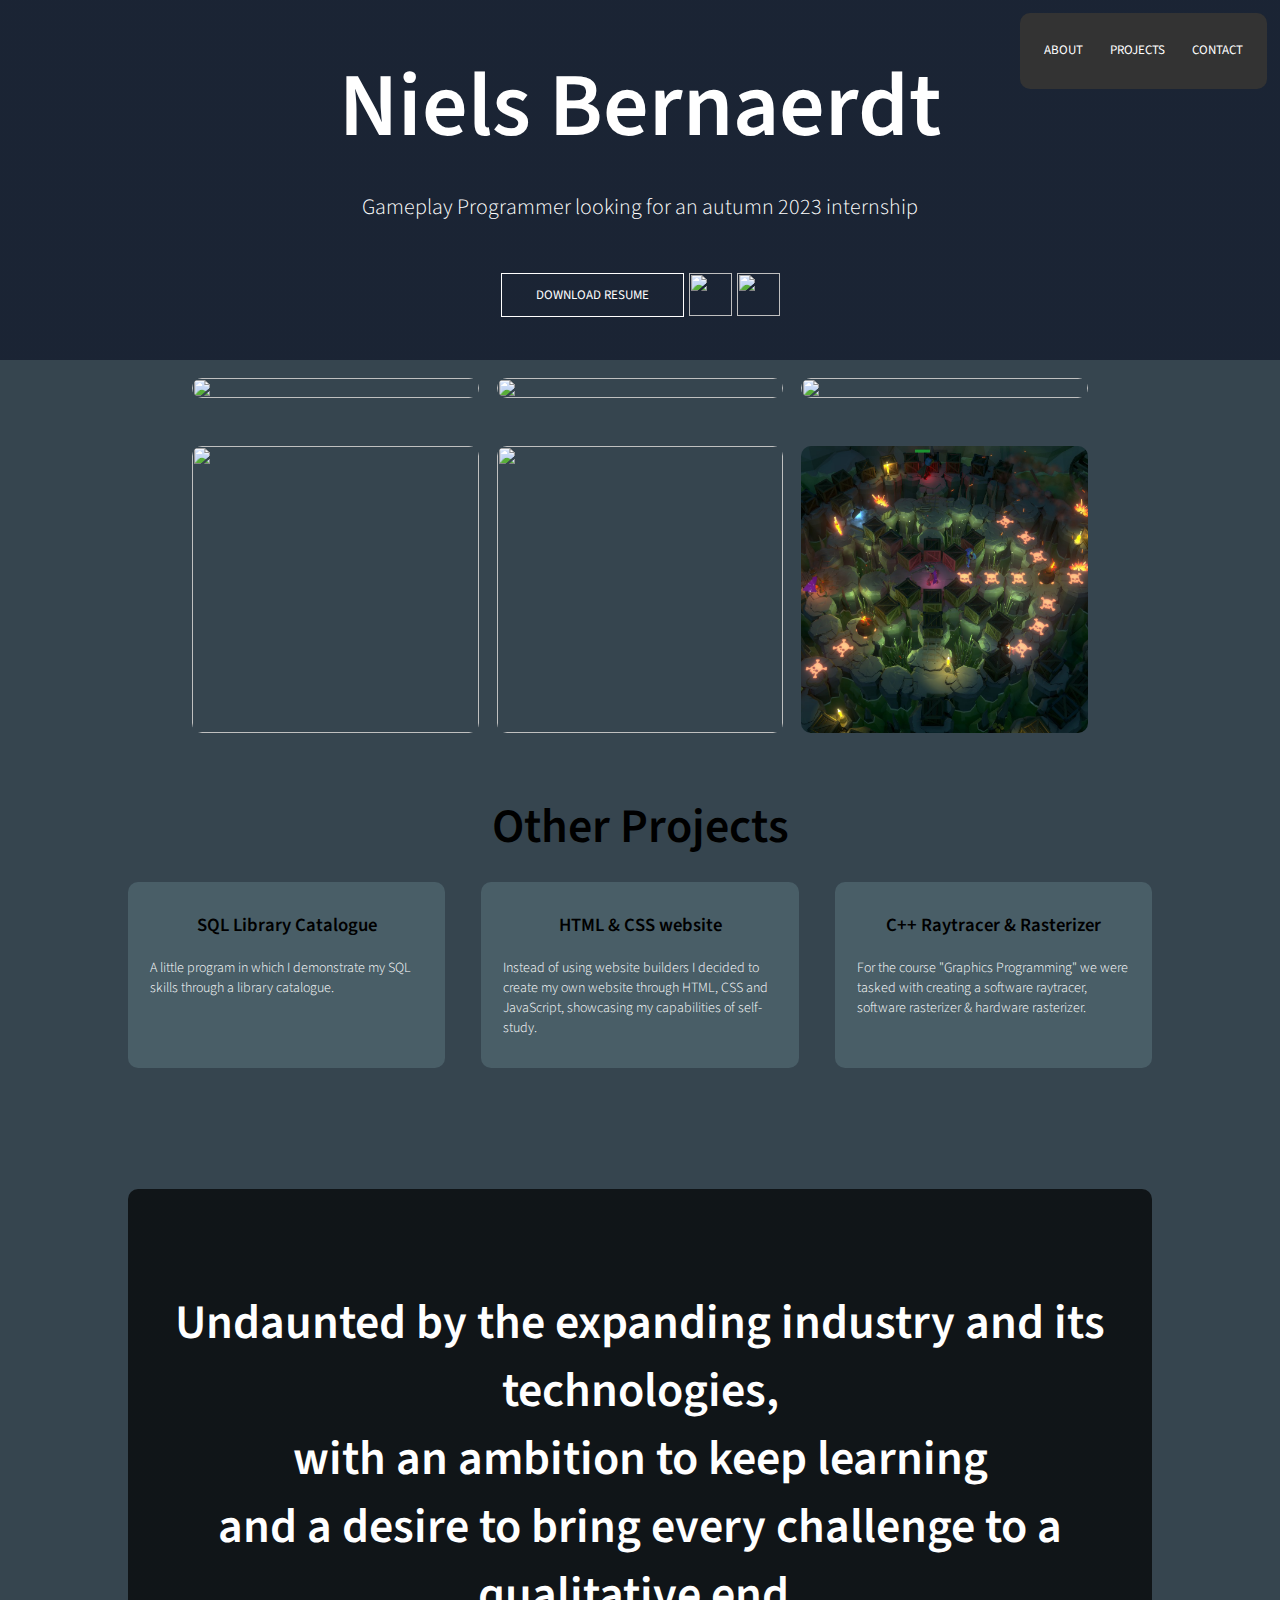
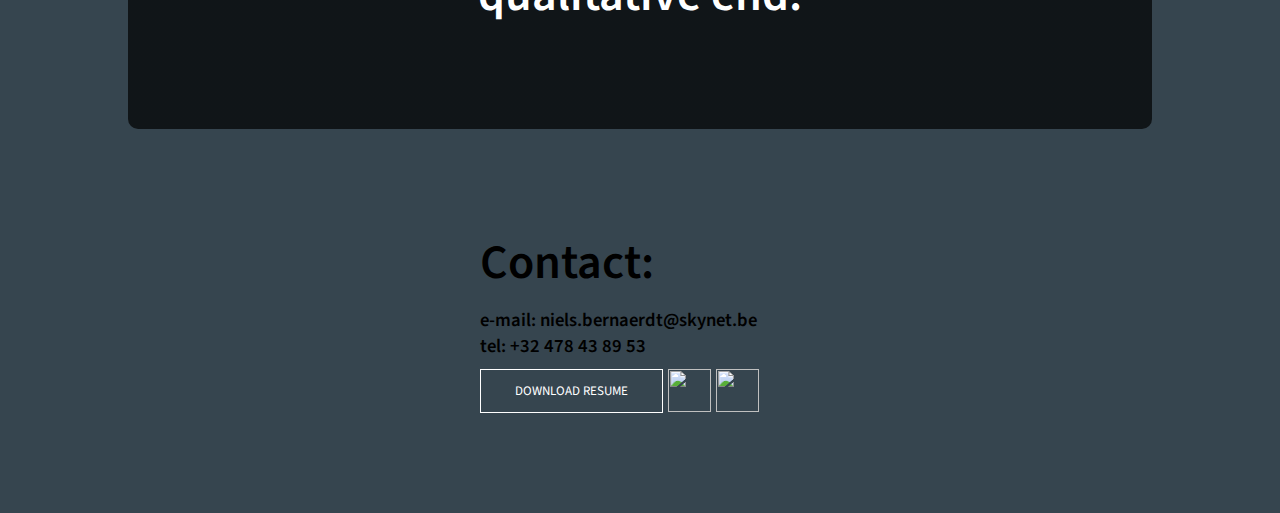
==== Index.html @ 12a6bb4c "MOD: Project Pages rewritten" ====
<html style="--banner: url(Resources/banner.png);
            --bannerHeight: 40vh">
            <!----bannerHeight: 100vh">-->
<head>
    <meta name="viewport" content="width=device-width, initial-scale=1.0">
    <title> Niels Bernaerdt</title>
    <link rel="stylesheet" href="style.css">
    <link rel="preconnect" href="https://fonts.googleapis.com">
    <link rel="preconnect" href="https://fonts.gstatic.com" crossorigin>
    <link href="https://fonts.googleapis.com/css2?family=Source+Sans+Pro&display=swap" rel="stylesheet">
</head>
<body>
    <!------ Header ------>
    <section class="header" id="AboutID">
        <nav id="nav-wrapper">
            <div class="nav-links" id="navLinks">
                <i class="fa fa-times" onclick="HideMenu()"></i>
                <ul class="menuitem">
                    <li><a href="#AboutID">ABOUT</a></li>
                    <li><a href="#ProjectsID">PROJECTS</a></li>
                    <li><a href="#ContactID">CONTACT</a></li>
                </ul>
            </div>
            <i class="fa fa-bars" onclick="ShowMenu()"></i>
        </nav>

        <div class="text-box">
            <h1>Niels Bernaerdt</h1>
            <p>
                Gameplay Programmer looking for an autumn 2023 internship
            </p>
            <div style="display: flex; justify-content: center; gap: 5px;">
                <a href="https://drive.google.com/file/d/1lWMY_FMNLQYvfuoHR9jH7aXTfUZgRpDP/view?usp=sharing" target="_blank" class="btn">DOWNLOAD RESUME</a>
                <a href="https://www.linkedin.com/in/niels-bernaerdt-561952152/" target="_blank"><img src="Resources/IconLinkedIn.png" style="height: 43px; width:auto"></a>
                <a href="https://github.com/NielsBernaerdt" target="_blank"><img src="Resources/IconGithub.png" style="height: 43px; width: auto"></a>
            </div>
        </div>

    </section>

    <!------ Projects ------>
    <section class="Highlights" id="ProjectsID">
        <!--<h1>Highlights</h1>-->

        <div class="row">
            <a class="highlights-col" href="Chronos.html">
                <img src="Resources/Resources_Chronos_0.png">
                <div class="layer">
                    <h3>2D Engine: Tron</h3>
                    <div class="icons">
                        <img class="icon" src="Resources/IconCpp.png">
                    </div>
                </div>
            </a>

            <a class="highlights-col" href="FloraDomina.html">
                <img src="Resources/Resources_FloraDomina_0.png">
                <div class="layer">
                    <h3>Flora Domina</h3>
                    <div class="icons">
                        <img class="icon" src="Resources/IconUnity.png">
                        <img class="icon" src="Resources/IconGroup.png">
                    </div>
                </div>
            </a>

            <a class="highlights-col" href="SquirrelMania.html">
                <img src="Resources/Resources_SquirrelMania_0.png">
                <div class="layer">
                    <h3>SquirrelMania!</h3>
                    <div class="icons">
                        <img class="icon" src="Resources/IconUE.png">
                        <img class="icon" src="Resources/IconGroup.png">
                    </div>
                </div>
            </a>
        </div>

        <div class="row">
            <a class="highlights-col" href="UnrealFormations.html">
                <img src="Resources/Resources_UnrealFormations_0.gif">
                <div class="layer">
                    <h3>UnrealFormations</h3>
                    <div class="icons">
                        <img class="icon" src="Resources/IconUE.png">
                        <img class="icon" src="Resources/IconResearch.png">
                    </div>
                </div>
            </a>

            <a class="highlights-col" href="WitchCraft.html">
                <img src="Resources/Resources_WitchCraft_0.png">
                <div class="layer">
                    <h3>WitchCraft</h3>
                    <div class="icons">
                        <img class="icon" src="Resources/IconUnity.png">
                        <img class="icon" src="Resources/IconResearch.png">
                    </div>
                </div>
            </a>

            <a class="highlights-col" href="HexBomberman.html">
                <img src="Resources/Resources_HexBomberman_0.png" height="100%">
                <div class="layer">
                    <h3>HexBomberman <br />(C++ Graphics Engine <br />In Progress)</h3>
                    <div class="icons">
                        <img class="icon" src="Resources/IconCpp.png">
                    </div>                               
                </div>
            </a>
        </div>
    </section>

    <section class="Other">
        <h1>Other Projects</h1>

        <div class="row">
            <a class="other-col" href="SQLLibraryCatalogue.html">
                <h3>SQL Library Catalogue</h3>
                <p>
                    A little program in which I demonstrate my SQL skills through a library catalogue.
                </p>
            </a>
            <a class="other-col" href="Website.html">
                <h3>HTML & CSS website</h3>
                <p>
                    Instead of using website builders I decided to create my own website through HTML, CSS and JavaScript, showcasing my capabilities of self-study.
                </p>
            </a>
            <a class="other-col" href="Raytracer.html">
                <h3>C++ Raytracer & Rasterizer</h3>
                <p>
                    For the course "Graphics Programming" we were tasked with creating a software raytracer, software rasterizer & hardware rasterizer.
                </p>
            </a>
        </div>
    </section>

    <!------ Contact ------>
    <a href="UnrealFormations.html" style="color: white; text-decoration:none;">
        <section class="cta" id="ContactID">
            <h1>Undaunted by the expanding industry and its technologies, <br /> with an ambition to keep learning <br /> and a desire to bring every challenge to a qualitative end.</h1>
        </section>
    </a>
    <!------ Footer ------>
    <section class="footer">
        <div class="contact">
            <h1>Contact:</h1>
            <h3>
                e-mail: niels.bernaerdt@skynet.be
                <br />tel: +32 478 43 89 53
            </h3>
            <div style="display: flex; gap: 5px;">
                <a href="https://drive.google.com/file/d/1lWMY_FMNLQYvfuoHR9jH7aXTfUZgRpDP/view?usp=sharing" target="_blank" class="btn">DOWNLOAD RESUME</a>
                <a href="https://www.linkedin.com/in/niels-bernaerdt-561952152/" target="_blank"><img src="Resources/IconLinkedIn.png" style="height: 43px; width:auto"></a>
                <a href="https://github.com/NielsBernaerdt" target="_blank"><img src="Resources/IconGithub.png" style="height: 43px; width: auto"></a>
            </div>
        </div>
    </section>

    <!------ JavaScript for Toggle Menu ------>
    <script>
        var navLinks = document.getElementById("navLinks");
        function ShowMenu() {
            navLinks.style.right = "0";
        }
        function HideMenu() {
            navLinks.style.right = "-200px";
        }
    </script>

    <!------ JavaScript for Highlighting Current Section ------>

    <script src="https://ajax.googleapis.com/ajax/libs/jquery/3.5.1/jquery.min.js"></script>
    <script>
        $(window).on("scroll", function () {
            var currentPos = $(window).scrollTop();

            $('.nav-links ul li a').each(function () {
                var sectionLink = $(this);
                var section = $(sectionLink.attr('href'));
                // capture the height of the navbar
                var navHeight = $('#nav-wrapper').outerHeight() + 1;
                // subtract the navbar height from the top of the section
                if (section.position().top - navHeight <= currentPos && sectionLink.offset().top + section.height() > currentPos) {
                    $('.nav-links ul li').removeClass('active');
                    sectionLink.parent().addClass('active');
                }
                else {
                    sectionLink.parent().removeClass('active');
                }
            });
        });
    </script>
</body>
</html>
---- style.css ----
* {
    margin: 0;
    padding: 0;
    scroll-behavior: smooth;
    font-family: 'Source Sans Pro', sans-serif;
}
:root {
    --banner: url(Resources/banner.png);
    --bannerHeight:  100vh;
}
html {
    /*background-color: #536878;*/
    /*background-color: #536872;*/
    background-color: #36454f;
}
.header {
    min-height: var(--bannerHeight);
    width: 100%;
    background-image: linear-gradient(rgba(4,9,30,0.55), rgba(4,9,30,0.55)), var(--banner);
    background-position: center;
    background-size: cover;
    position: relative;
}
nav {
    position: fixed;
    top: 0;
    right: 0;
    z-index: 2;
    display: flex;
    padding: 1% 1%;
    justify-content: space-between;
    align-items: center;
}
nav img{
    width: 150px;
}
.nav-links {
    flex: 1;
    text-align: right;
    flex-basis: 31%;
    background: #333333;
    border-radius: 10px;
    margin-bottom: 5%;
    padding: 20px 12px;
    box-sizing: border-box;
    transition: 0.5s;
}
    .nav-links ul li {
        list-style: none;
        display: inline-block;
        padding: 8px 12px;
        position: relative;
        vertical-align: middle;
    }
.nav-links ul li a{
    color: #fff;
    text-decoration: none;
    font-size: 13px;
}
    .nav-links ul li a img {
        width: 28px;
        height: 28px;
    }

.active{
    background-color: #666;
    color: white;
}
.nav-links ul li a::after {
    content: '';
    width: 0%;
    height: 2px;
    background: #495e67;
    display: block;
    margin: auto;
    transition: 0.5s;
}
.nav-links ul li a:hover::after{
    width: 100%;
}
.text-box{
    width: auto;
    color: #fff;
    position: absolute;
    top: 50%;
    left: 50%;
    transform: translate(-50%, -50%);
    text-align: center;
}

.text-box h1 {
    font-size: 90px;
}
.text-box p{
    margin: 10px 0 40px;
    font-size: 22px;
    color: #fff;
}
.btn{
    display: inline-block;
    text-decoration: none;
    color: #fff;
    border: 1px solid #fff;
    padding: 12px 34px;
    font-size: 13px;
    background: transparent;
    position: relative;
    cursor: pointer;
}
    .btn:hover {
        border: 1px solid #495e67;
        background: #495e67;
        transition: 1s;
    }

nav .fa{
    display: none;
}

@media(max-width: 700px){
    .text-box h1{
        font-size: 20px;
    }
    .nav-links ul li {
        display: block;
    }
    .nav-links {
        position: absolute;
        background: #f44336;
        height: 100vh;
        width: 200px;
        top: 0;
        right: -200px;
        text-align: left;
        z-index: 2;
        transition: 1s;
    }

    nav .fa{
        display: block;
        color: #fff;
        margin: 10px;
        font-size: 22px;
        cursor: pointer;
    }

    .nav-links ul{
        padding: 30px;
    }
}

/*----- Hightlighted Projects -----*/
.Highlights {
    width: 70%;
    margin: auto;
    text-align: center;
    /*padding-top: 50px;*/
}

.highlights-col {
    flex-basis: 32%;
    border-radius: 10px;
    margin-bottom: 30px;
    position: relative;
    overflow: hidden;
    /*chatgpt*/
    display: inline-block;
}

.highlights-col img {
    width: 100%;
    display: block;
}

.layer {
    /*    background: transparent;
    height: 100%;
    width: 100%;
    position: absolute;
    top: 0;
    left: 0;
    transition: 0.5s;*/
    position: absolute;
    top: 0;
    left: 0;
    bottom: 0;
    right: 0;
    background-color: rgba(0, 0, 0, 0.5);
    color: #fff;
    opacity: 0;
    transition: opacity 0.3s ease-in-out;
    display: flex;
    flex-direction: column;
    justify-content: start;
    align-items: end;
    /* padding: 0; */
}

.highlights-col:hover .layer {
    opacity: 1;
}

.icons {
    display: flex;
    gap: 5px;
    /* margin-top: 10px; */
    margin-right: 10px;
}

    .icon {
        width: 30px;
        height: 50px;
    }

    .layer:hover {
        background: rgba(66,73,82,0.7);

        opacity: 1;
    }


.layer h3 {
    width: 100%;
    font-weight: 500;
    color: #fff;
    font-size: 26px;
    bottom: 0;
    left: 50%;
    transform: translateX(-50%);
    position: absolute;
    opacity: 0;
    transition: 0.5s;

    margin: 0;
}

    .layer:hover h3 {
        bottom: 49%;
        opacity: 1;
    }

/*----- Other Projects -----*/
.other {
    width: 80%;
    margin: auto;
    text-align: center;
    padding-top: 30px;
}
h1{
    font-size: 48px;
    font-weight: 600;
}
p{
    color: white;
    font-size: 14px;
    font-weight: 300;
    outline-width: 22px;
    padding:  10px;
}

.row{
    margin-top: 2%;
    display: flex;
    justify-content: space-between;
}
.other-col {
    flex-basis: 31%;
    background: #495e67;
    border-radius: 10px;
    margin-bottom: 5%;
    padding: 20px 12px;
    box-sizing: border-box;
    transition: 0.5s;
    text-align: left;
    text-decoration: none;
    color: black;
}
h3{
    text-align: center;
    font-weight: 600;
    margin: 10px 0;
}
.other-col:hover {
    box-shadow: 0 0 20px 0px rgba(0, 0, 0, 0.2);
}

@media(max-width: 700px)
{
    .row{
        flex-direction: column;
    }
}

/*----- Contact -----*/
.cta {
    margin: 70px auto;
    margin-bottom: 0px;
    width: 80%;
    background-image: linear-gradient(rgba(0, 0, 0, 0.7), rgba(0, 0, 0, 0.7)), url(Resources/Resources_UnrealFormations_2.gif);
    background-position: center;
    background-size: cover;
    border-radius: 10px;
    text-align: center;
    padding: 100px 0;
}
.cta h1 {
    color: white;
}
@media(max-width: 700px){
    .cta h1{
        font-size: 24px;
    }
}

/*----- Footer -----*/
.footer {
    width: 100%;
    text-align: center;
    padding: 100px 0px;
}
.contact {
    width: 25%;
    margin: auto;
    text-align: left;
}
    .contact h3 {
        text-align: left;
    }

/*----- Other Pages -----*/
.github-logo {
    background-color: #772f9d;
    padding: 5px;
    border-radius: 5%;
    width: 35px !important;
    height: 35px;
    vertical-align: middle;
    /*text-align: right;*/

    margin-left: 5px;
}
.mainBody {
    margin: 0px auto;
    width: 80%;
    text-align: left;
    padding: 30px 0;
}
.mainBody img{
    width: 50%;
}
.p1{
    font-size: 20px;
    color: black;
}
.mainBodyCol{
    flex-basis: 48%;
    padding: 30px 2px;
}
.mainBodyCol img{
    width: 100%;
}
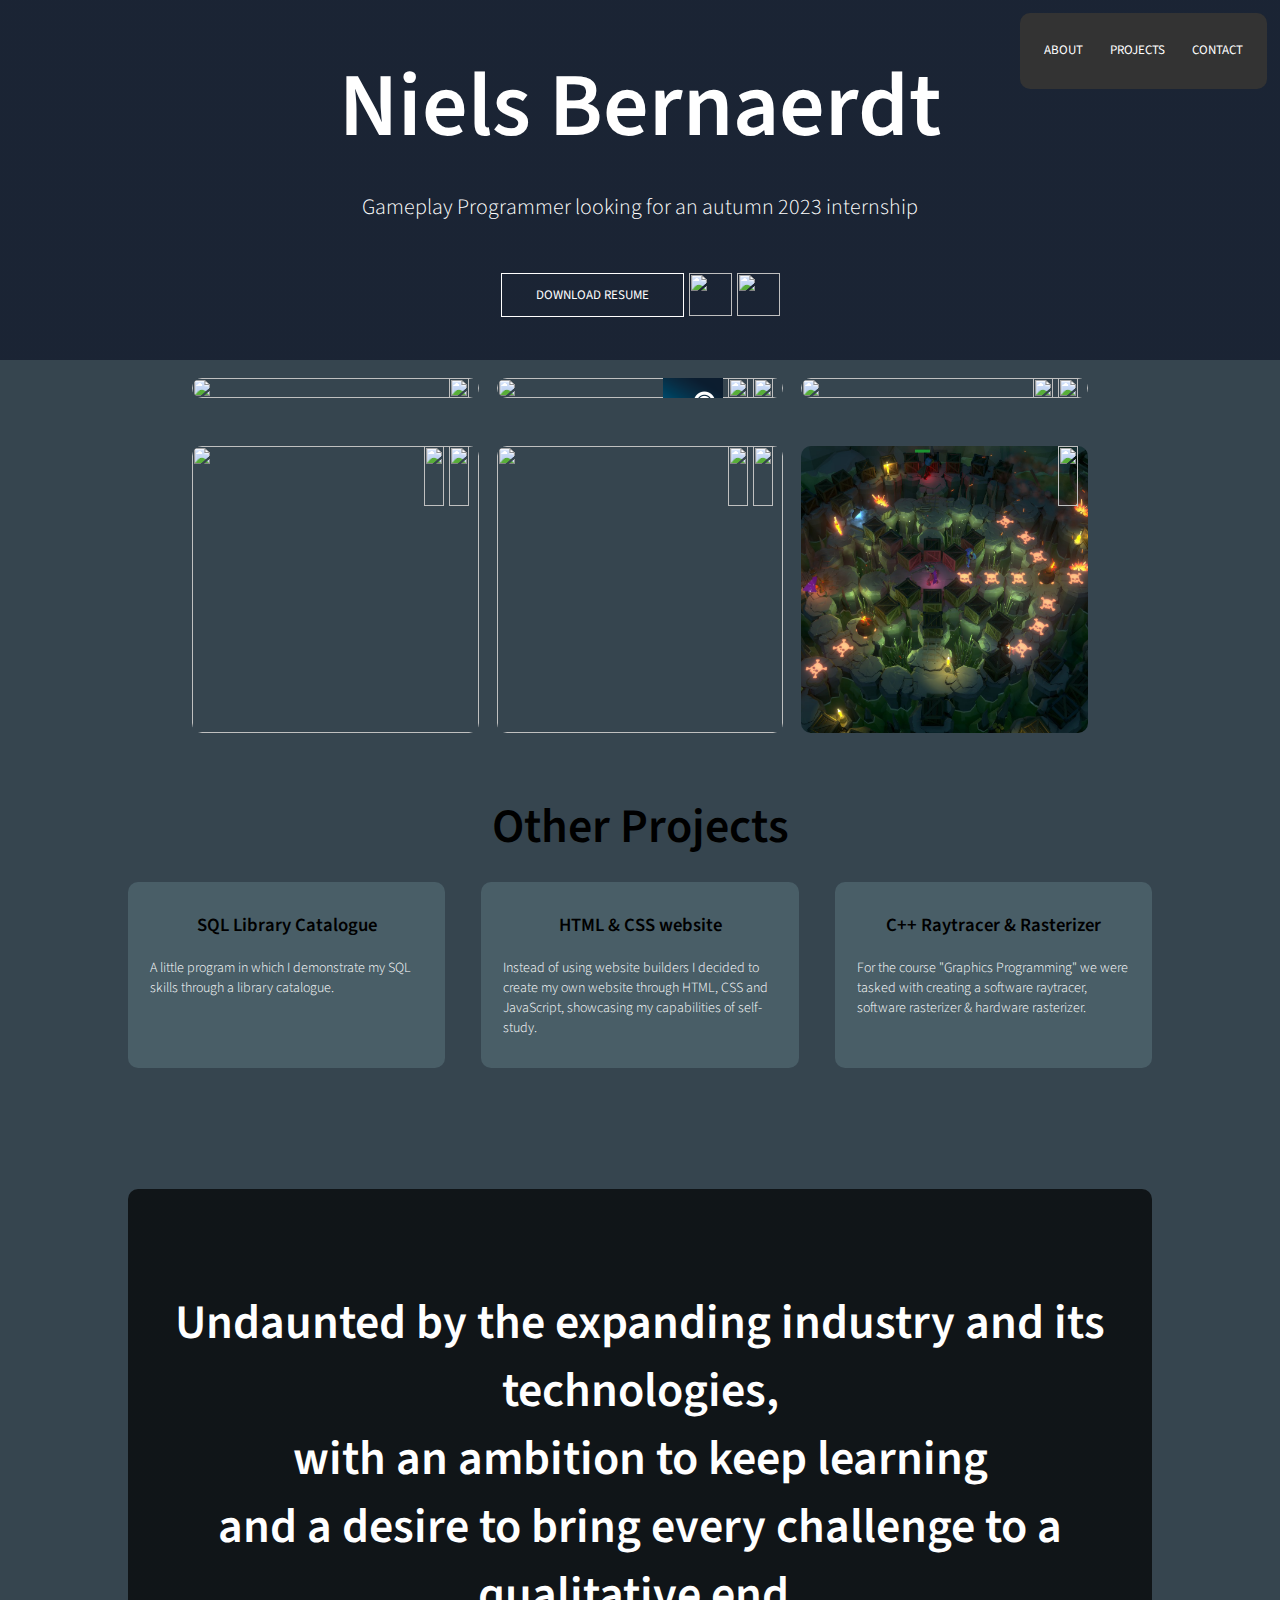
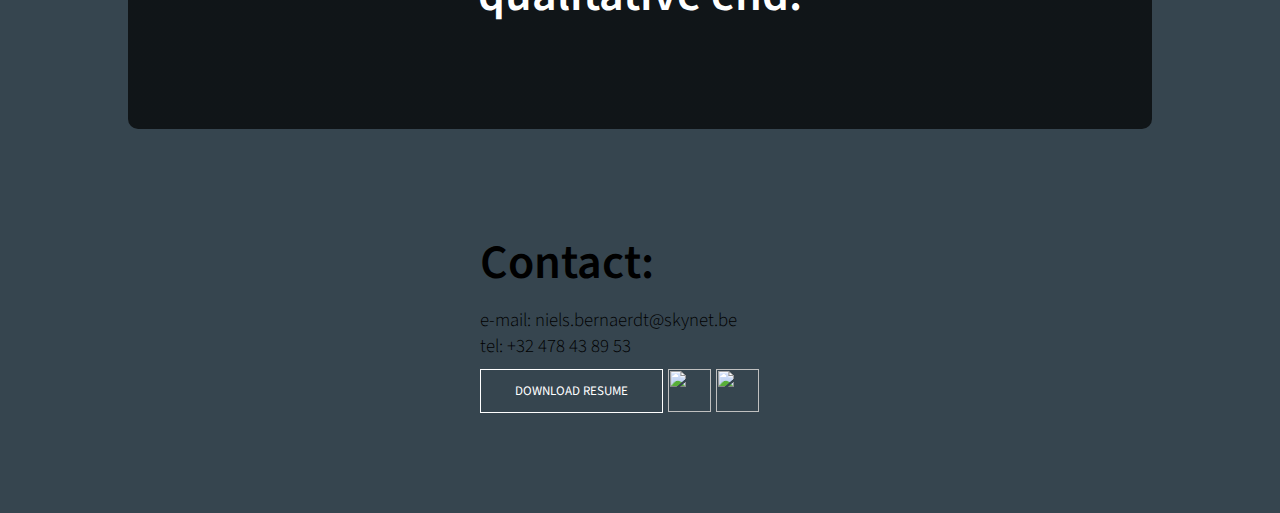
==== commit 3298fba5: "ADD: Steam Icon" ====
--- a/Index.html
+++ b/Index.html
@@ -4,6 +4,7 @@
 <head>
     <meta name="viewport" content="width=device-width, initial-scale=1.0">
     <title> Niels Bernaerdt</title>
+    <link rel="icon" href="favicon.ico" type="image/x-icon" />
     <link rel="stylesheet" href="style.css">
     <link rel="preconnect" href="https://fonts.googleapis.com">
     <link rel="preconnect" href="https://fonts.gstatic.com" crossorigin>
@@ -40,13 +41,18 @@
 
     <!------ Projects ------>
     <section class="Highlights" id="ProjectsID">
-        <!--<h1>Highlights</h1>-->
 
         <div class="row">
             <a class="highlights-col" href="Chronos.html">
                 <img src="Resources/Resources_Chronos_0.png">
                 <div class="layer">
-                    <h3>2D Engine: Tron</h3>
+                    <h3>
+                        Chronos
+                        <br /><span>
+                            Own 2D C++ Engine created from scratch.
+                            <br />Applies several game programming patterns in addition.
+                        </span>
+                    </h3>
                     <div class="icons">
                         <img class="icon" src="Resources/IconCpp.png">
                     </div>
@@ -56,8 +62,14 @@
             <a class="highlights-col" href="FloraDomina.html">
                 <img src="Resources/Resources_FloraDomina_0.png">
                 <div class="layer">
-                    <h3>Flora Domina</h3>
-                    <div class="icons">
+                    <h3>
+                        Flora Domina
+                        <br /><span>
+                            Single programmer on a complete game created on Unity for a school group project, released on Steam.
+                        </span>
+                    </h3>
+                    <div class="icons">
+                        <img class="icon" src="Resources/IconSteam.png">
                         <img class="icon" src="Resources/IconUnity.png">
                         <img class="icon" src="Resources/IconGroup.png">
                     </div>
@@ -67,7 +79,12 @@
             <a class="highlights-col" href="SquirrelMania.html">
                 <img src="Resources/Resources_SquirrelMania_0.png">
                 <div class="layer">
-                    <h3>SquirrelMania!</h3>
+                    <h3>
+                        SquirrelMania!
+                        <br /><span>
+                            Vertical Slice Created In Unreal Engine 4 Using C++ For A School Group Project
+                        </span>
+                    </h3>
                     <div class="icons">
                         <img class="icon" src="Resources/IconUE.png">
                         <img class="icon" src="Resources/IconGroup.png">
@@ -80,7 +97,13 @@
             <a class="highlights-col" href="UnrealFormations.html">
                 <img src="Resources/Resources_UnrealFormations_0.gif">
                 <div class="layer">
-                    <h3>UnrealFormations</h3>
+                    <h3>
+                        UnrealFormations
+                        <br /><span>
+                            Personal research project in UE4 to learn the basics of C++.
+                            <br />The subject of this project was based on pathfinding & Total War formations.
+                        </span>
+                    </h3>
                     <div class="icons">
                         <img class="icon" src="Resources/IconUE.png">
                         <img class="icon" src="Resources/IconResearch.png">
@@ -91,7 +114,13 @@
             <a class="highlights-col" href="WitchCraft.html">
                 <img src="Resources/Resources_WitchCraft_0.png">
                 <div class="layer">
-                    <h3>WitchCraft</h3>
+                    <h3>
+                        WitchCraft
+                        <br /><span>
+                            An online multiplayer prototype created in Unity.
+                            <br />Additional research went into Unity's input system and code-based animations.
+                        </span>
+                    </h3>
                     <div class="icons">
                         <img class="icon" src="Resources/IconUnity.png">
                         <img class="icon" src="Resources/IconResearch.png">
@@ -102,10 +131,15 @@
             <a class="highlights-col" href="HexBomberman.html">
                 <img src="Resources/Resources_HexBomberman_0.png" height="100%">
                 <div class="layer">
-                    <h3>HexBomberman <br />(C++ Graphics Engine <br />In Progress)</h3>
+                    <h3>
+                        (In Progress)<br />HexBomberman
+                        <br /><span>
+                            My Personal C++ Graphics Engine Using DirectX 11, HLSL shaders & PhysX
+                        </span>
+                    </h3>
                     <div class="icons">
                         <img class="icon" src="Resources/IconCpp.png">
-                    </div>                               
+                    </div>
                 </div>
             </a>
         </div>
--- a/style.css
+++ b/style.css
@@ -154,7 +154,6 @@
     width: 70%;
     margin: auto;
     text-align: center;
-    /*padding-top: 50px;*/
 }
 
 .highlights-col {
@@ -173,27 +172,17 @@
 }
 
 .layer {
-    /*    background: transparent;
-    height: 100%;
-    width: 100%;
-    position: absolute;
-    top: 0;
-    left: 0;
-    transition: 0.5s;*/
     position: absolute;
     top: 0;
     left: 0;
     bottom: 0;
     right: 0;
-    background-color: rgba(0, 0, 0, 0.5);
-    color: #fff;
-    opacity: 0;
+    color: #fff;
     transition: opacity 0.3s ease-in-out;
     display: flex;
     flex-direction: column;
     justify-content: start;
     align-items: end;
-    /* padding: 0; */
 }
 
 .highlights-col:hover .layer {
@@ -203,13 +192,12 @@
 .icons {
     display: flex;
     gap: 5px;
-    /* margin-top: 10px; */
     margin-right: 10px;
 }
 
     .icon {
-        width: 30px;
-        height: 50px;
+        width: 40px;
+        height: 60px;
     }
 
     .layer:hover {
@@ -223,7 +211,7 @@
     width: 100%;
     font-weight: 500;
     color: #fff;
-    font-size: 26px;
+    font-size: 38px;
     bottom: 0;
     left: 50%;
     transform: translateX(-50%);
@@ -235,9 +223,13 @@
 }
 
     .layer:hover h3 {
-        bottom: 49%;
+        bottom: 45%;
         opacity: 1;
     }
+
+.layer h3 span {
+    font-size: 18px;
+}
 
 /*----- Other Projects -----*/
 .other {
@@ -325,6 +317,7 @@
 }
     .contact h3 {
         text-align: left;
+        font-weight: 300;
     }
 
 /*----- Other Pages -----*/
@@ -335,8 +328,13 @@
     width: 35px !important;
     height: 35px;
     vertical-align: middle;
-    /*text-align: right;*/
-
+
+    margin-left: 5px;
+}
+.steam-logo {
+    width: 40px !important;
+    height: 40px;
+    vertical-align: middle;
     margin-left: 5px;
 }
 .mainBody {
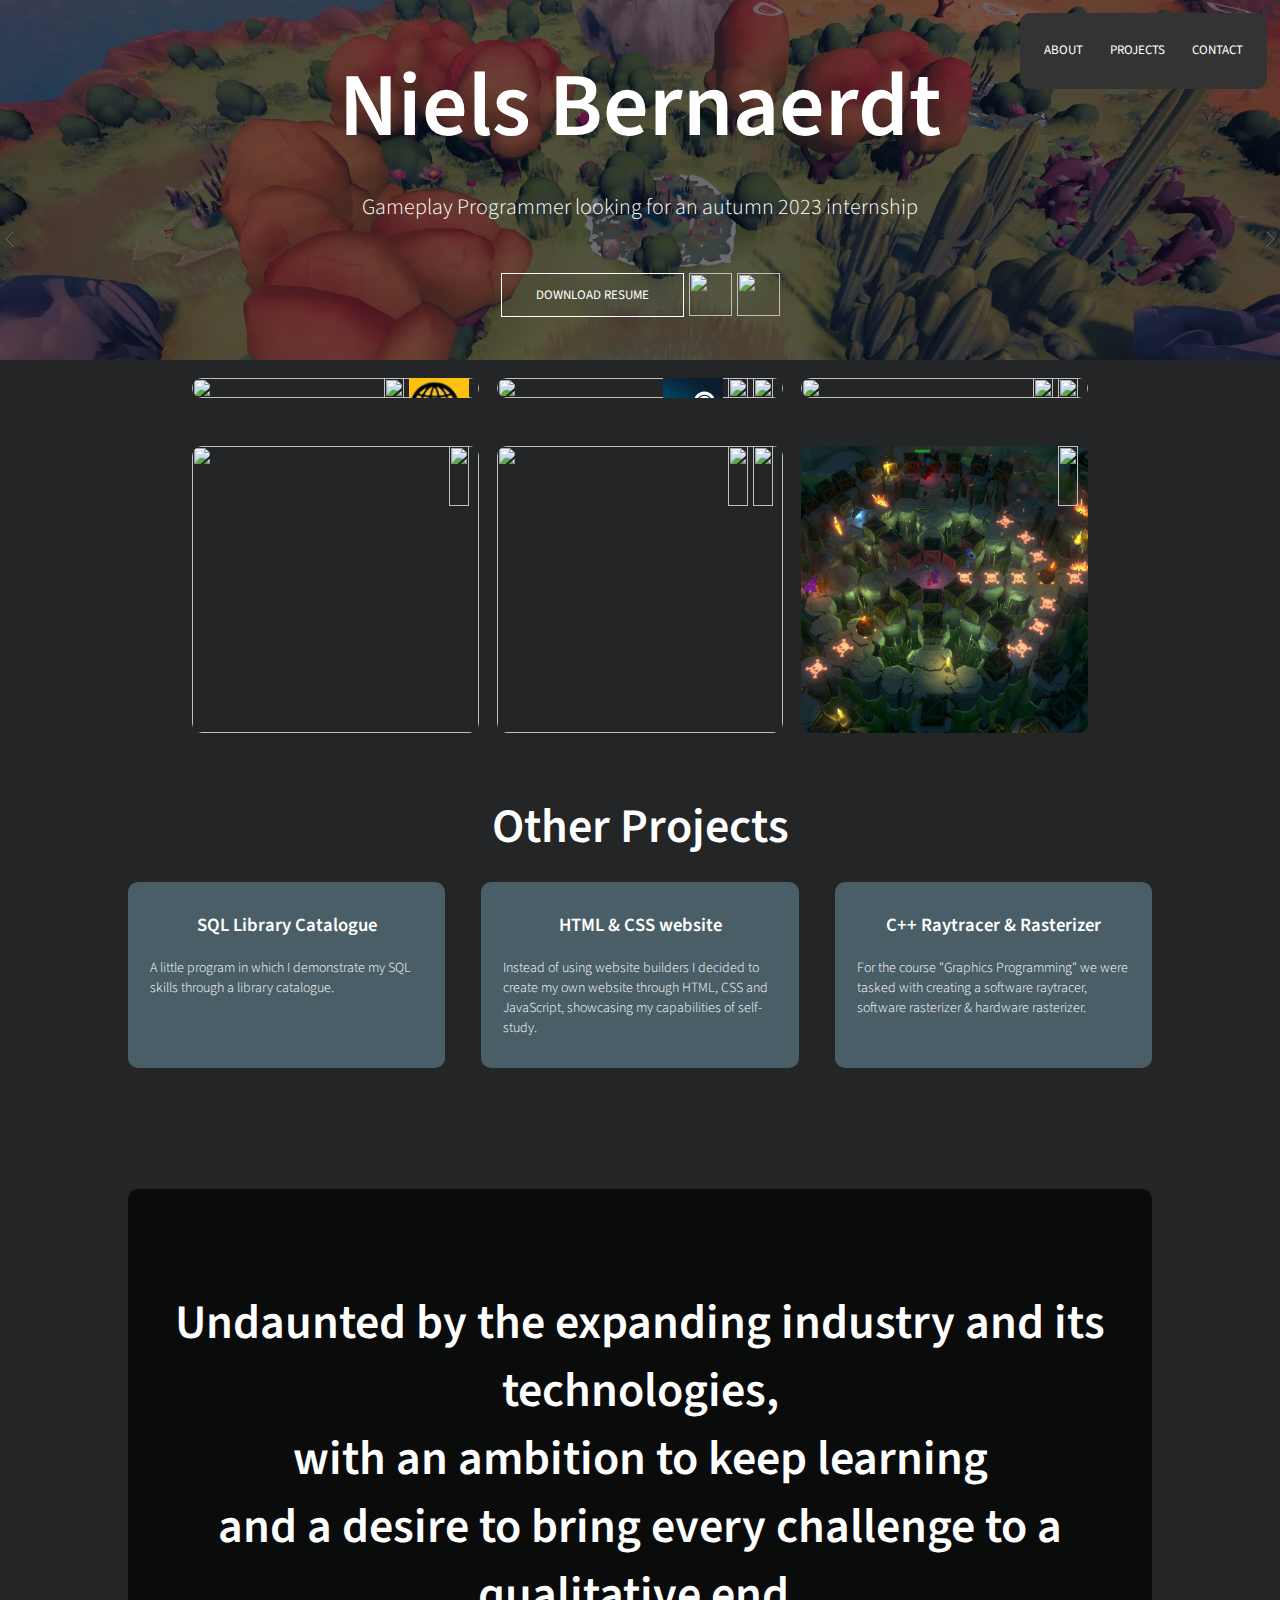
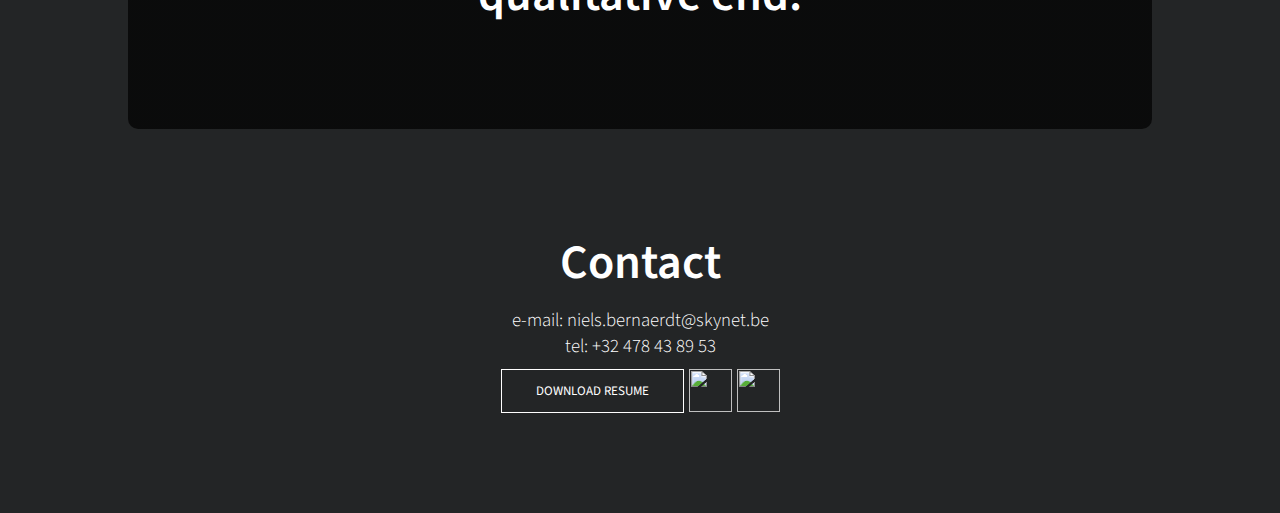
==== commit 021a5a10: "MOD: Layout, Colors & Icons" ====
--- a/Index.html
+++ b/Index.html
@@ -43,18 +43,19 @@
     <section class="Highlights" id="ProjectsID">
 
         <div class="row">
-            <a class="highlights-col" href="Chronos.html">
-                <img src="Resources/Resources_Chronos_0.png">
-                <div class="layer">
-                    <h3>
-                        Chronos
-                        <br /><span>
-                            Own 2D C++ Engine created from scratch.
-                            <br />Applies several game programming patterns in addition.
-                        </span>
-                    </h3>
-                    <div class="icons">
-                        <img class="icon" src="Resources/IconCpp.png">
+            <a class="highlights-col" href="WitchCraft.html">
+                <img src="Resources/Resources_WitchCraft_0.png">
+                <div class="layer">
+                    <h3>
+                        WitchCraft
+                        <br /><span>
+                            An online multiplayer prototype created in Unity.
+                            <br />Additional research went into Unity's input system and code-based animations.
+                        </span>
+                    </h3>
+                    <div class="icons">
+                        <img class="icon" src="Resources/IconUnity.png">
+                        <img class="icon" src="Resources/IconMultiplayer.png">
                     </div>
                 </div>
             </a>
@@ -65,7 +66,7 @@
                     <h3>
                         Flora Domina
                         <br /><span>
-                            Single programmer on a complete game created on Unity for a school group project, released on Steam.
+                            Sole programmer on a steam-released game created in Unity for a school group project.
                         </span>
                     </h3>
                     <div class="icons">
@@ -76,13 +77,48 @@
                 </div>
             </a>
 
+            <a class="highlights-col" href="UnrealFormations.html">
+                <img src="Resources/Resources_UnrealFormations_0.gif">
+                <div class="layer">
+                    <h3>
+                        UnrealFormations
+                        <br /><span>
+                            UE4 Prototype to learn the basics of UE C++.
+                            <br />The subject was pathfinding & formations.
+                        </span>
+                    </h3>
+                    <div class="icons">
+                        <img class="icon" src="Resources/IconUE.png">
+                        <img class="icon" src="Resources/IconCpp.png">
+                    </div>
+                </div>
+            </a>
+        </div>
+
+        <div class="row">
+            <a class="highlights-col" href="Chronos.html">
+                <img src="Resources/Resources_Chronos_0.png">
+                <div class="layer">
+                    <h3>
+                        Chronos
+                        <br /><span>
+                            Own 2D C++ Engine created from scratch.
+                            <br />Applies game programming patterns in addition.
+                        </span>
+                    </h3>
+                    <div class="icons">
+                        <img class="icon" src="Resources/IconCpp.png">
+                    </div>
+                </div>
+            </a>
+
             <a class="highlights-col" href="SquirrelMania.html">
                 <img src="Resources/Resources_SquirrelMania_0.png">
                 <div class="layer">
                     <h3>
                         SquirrelMania!
                         <br /><span>
-                            Vertical Slice Created In Unreal Engine 4 Using C++ For A School Group Project
+                            Vertical Slice Created In UE4 Using only C++<br />as a school group project assignment.
                         </span>
                     </h3>
                     <div class="icons">
@@ -91,42 +127,6 @@
                     </div>
                 </div>
             </a>
-        </div>
-
-        <div class="row">
-            <a class="highlights-col" href="UnrealFormations.html">
-                <img src="Resources/Resources_UnrealFormations_0.gif">
-                <div class="layer">
-                    <h3>
-                        UnrealFormations
-                        <br /><span>
-                            Personal research project in UE4 to learn the basics of C++.
-                            <br />The subject of this project was based on pathfinding & Total War formations.
-                        </span>
-                    </h3>
-                    <div class="icons">
-                        <img class="icon" src="Resources/IconUE.png">
-                        <img class="icon" src="Resources/IconResearch.png">
-                    </div>
-                </div>
-            </a>
-
-            <a class="highlights-col" href="WitchCraft.html">
-                <img src="Resources/Resources_WitchCraft_0.png">
-                <div class="layer">
-                    <h3>
-                        WitchCraft
-                        <br /><span>
-                            An online multiplayer prototype created in Unity.
-                            <br />Additional research went into Unity's input system and code-based animations.
-                        </span>
-                    </h3>
-                    <div class="icons">
-                        <img class="icon" src="Resources/IconUnity.png">
-                        <img class="icon" src="Resources/IconResearch.png">
-                    </div>
-                </div>
-            </a>
 
             <a class="highlights-col" href="HexBomberman.html">
                 <img src="Resources/Resources_HexBomberman_0.png" height="100%">
@@ -134,7 +134,7 @@
                     <h3>
                         (In Progress)<br />HexBomberman
                         <br /><span>
-                            My Personal C++ Graphics Engine Using DirectX 11, HLSL shaders & PhysX
+                            My Personal C++ Graphics Engine Using DirectX 11, HLSL shaders & PhysX.
                         </span>
                     </h3>
                     <div class="icons">
@@ -179,12 +179,12 @@
     <!------ Footer ------>
     <section class="footer">
         <div class="contact">
-            <h1>Contact:</h1>
+            <h1>Contact</h1>
             <h3>
                 e-mail: niels.bernaerdt@skynet.be
                 <br />tel: +32 478 43 89 53
             </h3>
-            <div style="display: flex; gap: 5px;">
+            <div style="display: flex; gap: 5px; justify-content:center">
                 <a href="https://drive.google.com/file/d/1lWMY_FMNLQYvfuoHR9jH7aXTfUZgRpDP/view?usp=sharing" target="_blank" class="btn">DOWNLOAD RESUME</a>
                 <a href="https://www.linkedin.com/in/niels-bernaerdt-561952152/" target="_blank"><img src="Resources/IconLinkedIn.png" style="height: 43px; width:auto"></a>
                 <a href="https://github.com/NielsBernaerdt" target="_blank"><img src="Resources/IconGithub.png" style="height: 43px; width: auto"></a>
--- a/style.css
+++ b/style.css
@@ -3,6 +3,7 @@
     padding: 0;
     scroll-behavior: smooth;
     font-family: 'Source Sans Pro', sans-serif;
+    color: white;
 }
 :root {
     --banner: url(Resources/banner.png);
@@ -11,7 +12,8 @@
 html {
     /*background-color: #536878;*/
     /*background-color: #536872;*/
-    background-color: #36454f;
+    /*background-color: #36454f;*/
+    background-color: #232526;
 }
 .header {
     min-height: var(--bannerHeight);
@@ -238,9 +240,10 @@
     text-align: center;
     padding-top: 30px;
 }
-h1{
+h1 {
     font-size: 48px;
     font-weight: 600;
+    /*color: #bdbfc1;*/
 }
 p{
     color: white;
@@ -313,10 +316,10 @@
 .contact {
     width: 25%;
     margin: auto;
-    text-align: left;
+    text-align: center;
 }
     .contact h3 {
-        text-align: left;
+        text-align: center;
         font-weight: 300;
     }
 
@@ -348,7 +351,6 @@
 }
 .p1{
     font-size: 20px;
-    color: black;
 }
 .mainBodyCol{
     flex-basis: 48%;
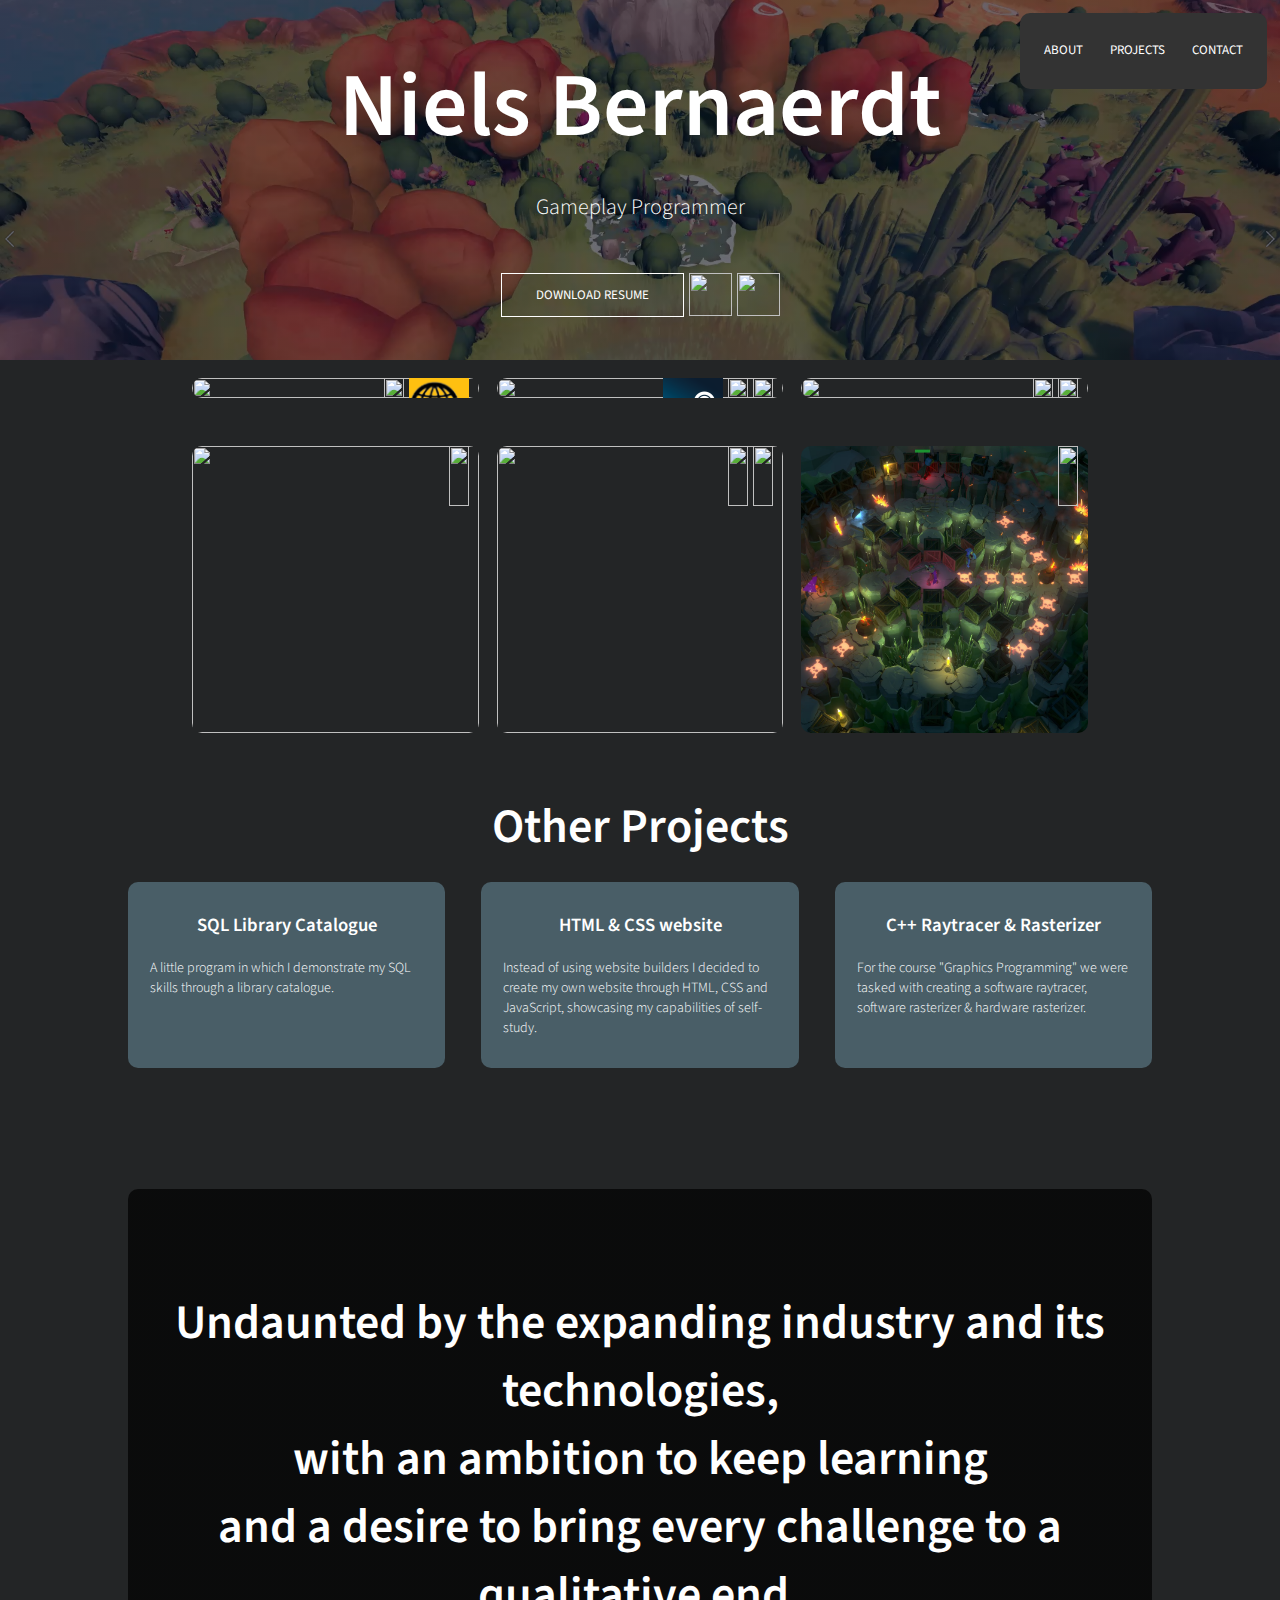
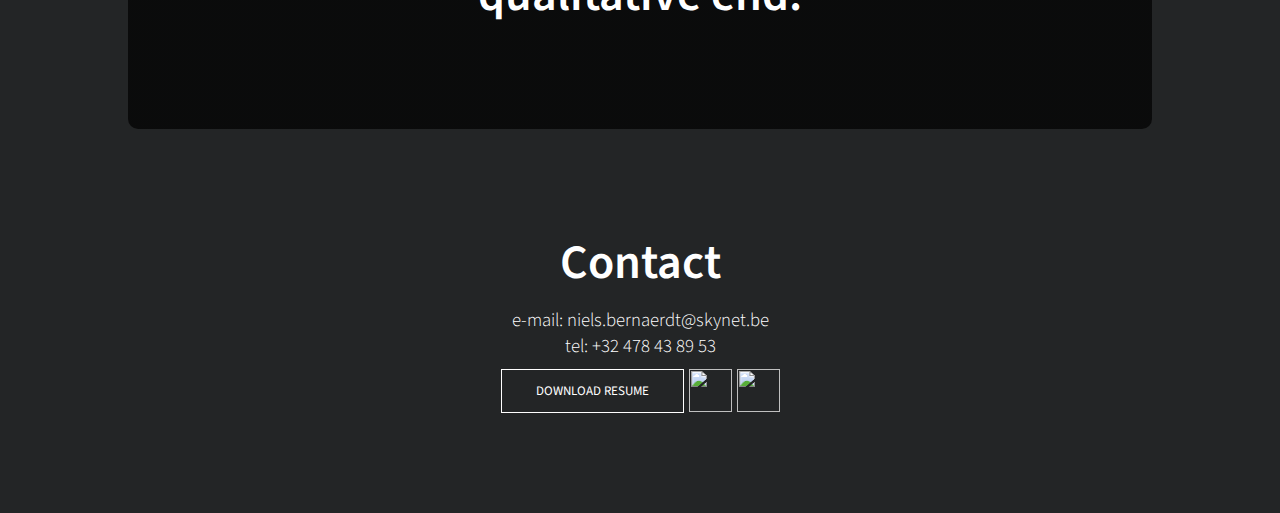
==== commit 271181d9: "Update Index.html" ====
--- a/Index.html
+++ b/Index.html
@@ -28,7 +28,7 @@
         <div class="text-box">
             <h1>Niels Bernaerdt</h1>
             <p>
-                Gameplay Programmer looking for an autumn 2023 internship
+                Gameplay Programmer
             </p>
             <div style="display: flex; justify-content: center; gap: 5px;">
                 <a href="https://drive.google.com/file/d/1lWMY_FMNLQYvfuoHR9jH7aXTfUZgRpDP/view?usp=sharing" target="_blank" class="btn">DOWNLOAD RESUME</a>
@@ -227,4 +227,4 @@
         });
     </script>
 </body>
-</html>+</html>
--- a/style.css
+++ b/style.css
@@ -358,4 +358,29 @@
 }
 .mainBodyCol img{
     width: 100%;
-}+}
+
+.PageRow {
+    width: 80%; 
+    display: flex;
+    margin: 50px auto;
+}
+.PageColumn {
+    flex: 1;
+    display: flex;
+    align-items: center;
+    justify-content: center;
+    text-align: center;
+}
+    .PageColumn .h1 {
+        padding: 20px;
+        text-align: center;
+    }
+    .PageColumn .p1 {
+        padding: 20px;
+        text-align: left;
+    }
+    .PageColumn .img {
+        max-height: 100%;
+        max-width: 100%;
+    }